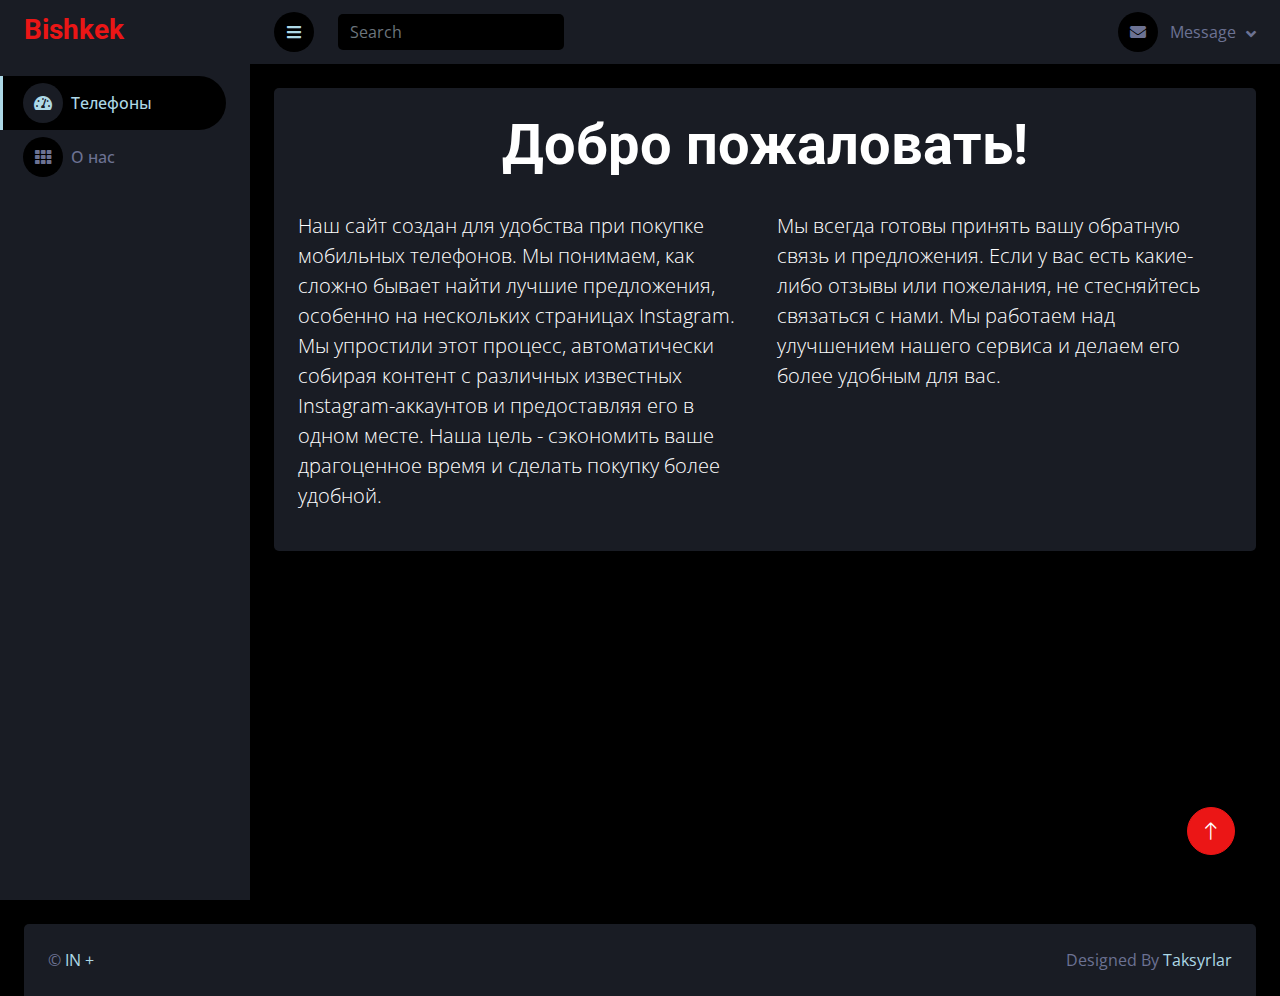
==== ui/widget.html @ 5516877f "update ui" ====
<!DOCTYPE html>
<html lang="en">

<head>
    <meta charset="utf-8">
    <title>Бишкек</title>
    <meta content="width=device-width, initial-scale=1.0" name="viewport">
    <meta content="" name="keywords">
    <meta content="" name="description">

    <!-- Favicon -->
    <link href="img/favicon.ico" rel="icon">

    <!-- Google Web Fonts -->
    <link rel="preconnect" href="https://fonts.googleapis.com">
    <link rel="preconnect" href="https://fonts.gstatic.com" crossorigin>
    <link href="https://fonts.googleapis.com/css2?family=Open+Sans:wght@400;600&family=Roboto:wght@500;700&display=swap" rel="stylesheet"> 
    
    <!-- Icon Font Stylesheet -->
    <link href="https://cdnjs.cloudflare.com/ajax/libs/font-awesome/5.10.0/css/all.min.css" rel="stylesheet">
    <link href="https://cdn.jsdelivr.net/npm/bootstrap-icons@1.4.1/font/bootstrap-icons.css" rel="stylesheet">

    <!-- Libraries Stylesheet -->
    <link href="lib/owlcarousel/assets/owl.carousel.min.css" rel="stylesheet">
    <link href="lib/tempusdominus/css/tempusdominus-bootstrap-4.min.css" rel="stylesheet" />

    <!-- Customized Bootstrap Stylesheet -->
    <link href="css/bootstrap.min.css" rel="stylesheet">

    <!-- Template Stylesheet -->
    <link href="css/style.css" rel="stylesheet">
</head>

<body>
    <div class="container-fluid position-relative d-flex p-0">
       


        <!-- Sidebar Start -->
        <div class="sidebar pe-4 pb-3">
            <nav class="navbar bg-secondary navbar-dark">
                <a href="index.html" class="navbar-brand mx-4 mb-3">
                    <h3 class="text-primary"><i ></i>Bishkek</h3>
                </a>
                
                <div class="navbar-nav w-100">
                    <a href="index.html" class="nav-item nav-link active"><i class="fa fa-tachometer-alt me-2"></i>Телефоны</a>
                    <a href="widget.html" class="nav-item nav-link"><i class="fa fa-th me-2"></i>О нас</a>
            
            
            
                </div>
            </nav>
        </div>


        
        <div class="content">
            <!-- Navbar Start -->
            <nav class="navbar navbar-expand bg-secondary navbar-dark sticky-top px-4 py-0">
                <a href="index.html" class="navbar-brand d-flex d-lg-none me-4">
                    <h2 class="text-primary mb-0"><i class="fa fa-user-edit"></i></h2>
                </a>
                <a href="#" class="sidebar-toggler flex-shrink-0">
                    <i class="fa fa-bars"></i>
                </a>
                <form class="d-none d-md-flex ms-4">
                    <input class="form-control bg-dark border-0" type="search" placeholder="Search">
                </form>
                <div class="navbar-nav align-items-center ms-auto">
                    <div class="nav-item dropdown">
                        <a href="#" class="nav-link dropdown-toggle" data-bs-toggle="dropdown">
                            <i class="fa fa-envelope me-lg-2"></i>
                            <span class="d-none d-lg-inline-flex">Message</span>
                        </a>
                       
                    
                  
                </div>
            </nav>
            
            <div class="container-fluid pt-4 px-4">
    <div class="bg-secondary text-white rounded p-4">
        <div class="row">
            <div class="col-12 text-center">
                <h1 class="display-4 fw-bold">Добро пожаловать!</h1>
            </div>
        </div>
        <div class="row mt-4">
            <div class="col-md-6">
                <p class="lead fs-5">Наш сайт создан для удобства при покупке мобильных телефонов. Мы понимаем, как сложно бывает найти лучшие предложения, особенно на нескольких страницах Instagram. Мы упростили этот процесс, автоматически собирая контент с различных известных Instagram-аккаунтов и предоставляя его в одном месте. Наша цель - сэкономить ваше драгоценное время и сделать покупку более удобной.</p>
            </div>
            <div class="col-md-6">
                <p class="lead fs-5">Мы всегда готовы принять вашу обратную связь и предложения. Если у вас есть какие-либо отзывы или пожелания, не стесняйтесь связаться с нами. Мы работаем над улучшением нашего сервиса и делаем его более удобным для вас. </p>
               

            </div>
        </div>
    </div>
</div>




    </div>
</div>


        
    </div>
</div>


            <div class="container-fluid pt-4 px-4">
                <div class="bg-secondary rounded-top p-4">
                    <div class="row">
                        <div class="col-12 col-sm-6 text-center text-sm-start">
                            &copy; <a href="#">IN +</a>
                        </div>
                        <div class="col-12 col-sm-6 text-center text-sm-end">
                            Designed By <a href="">Taksyrlar</a>
                            
                        </div>
                    </div>
                </div>
            </div>
        
        </div>
        

        <a href="#" class="btn btn-lg btn-primary btn-lg-square back-to-top"><i class="bi bi-arrow-up"></i></a>
    </div>

    <!-- JavaScript Libraries -->
    <script src="https://code.jquery.com/jquery-3.4.1.min.js"></script>
    <script src="https://cdn.jsdelivr.net/npm/bootstrap@5.0.0/dist/js/bootstrap.bundle.min.js"></script>
    <script src="lib/chart/chart.min.js"></script>
    <script src="lib/easing/easing.min.js"></script>
    <script src="lib/waypoints/waypoints.min.js"></script>
    <script src="lib/owlcarousel/owl.carousel.min.js"></script>
    <script src="lib/tempusdominus/js/moment.min.js"></script>
    <script src="lib/tempusdominus/js/moment-timezone.min.js"></script>
    <script src="lib/tempusdominus/js/tempusdominus-bootstrap-4.min.js"></script>

    <!-- Template Javascript -->
    <script src="js/main.js"></script>
</body>

</html>
---- ui/css/style.css ----
/********** Template CSS **********/
:root {
    --primary: #ADD8E6; /* This is the light blue color */
    --secondary: #191C24;
    --light: #6C7293;
    --dark: #000000;
}



.back-to-top {
    position: fixed;
    display: none;
    right: 45px;
    bottom: 45px;
    z-index: 99;
}


/*** Spinner ***/
#spinner {
    opacity: 0;
    visibility: hidden;
    transition: opacity .5s ease-out, visibility 0s linear .5s;
    z-index: 99999;
}

#spinner.show {
    transition: opacity .5s ease-out, visibility 0s linear 0s;
    visibility: visible;
    opacity: 1;
}


/*** Button ***/
.btn {
    transition: .5s;
}

.btn-square {
    width: 38px;
    height: 38px;
}

.btn-sm-square {
    width: 32px;
    height: 32px;
}

.btn-lg-square {
    width: 48px;
    height: 48px;
}

.btn-square,
.btn-sm-square,
.btn-lg-square {
    padding: 0;
    display: inline-flex;
    align-items: center;
    justify-content: center;
    font-weight: normal;
    border-radius: 50px;
}


/*** Layout ***/
.sidebar {
    position: fixed;
    top: 0;
    left: 0;
    bottom: 0;
    width: 250px;
    height: 100vh;
    overflow-y: auto;
    background: var(--secondary);
    transition: 0.5s;
    z-index: 999;
}

.content {
    margin-left: 250px;
    min-height: 100vh;
    background: var(--dark);
    transition: 0.5s;
}

@media (min-width: 992px) {
    .sidebar {
        margin-left: 0;
    }

    .sidebar.open {
        margin-left: -250px;
    }

    .content {
        width: calc(100% - 250px);
    }

    .content.open {
        width: 100%;
        margin-left: 0;
    }
}

@media (max-width: 991.98px) {
    .sidebar {
        margin-left: -250px;
    }

    .sidebar.open {
        margin-left: 0;
    }

    .content {
        width: 100%;
        margin-left: 0;
    }
}


/*** Navbar ***/
.sidebar .navbar .navbar-nav .nav-link {
    padding: 7px 20px;
    color: var(--light);
    font-weight: 500;
    border-left: 3px solid var(--secondary);
    border-radius: 0 30px 30px 0;
    outline: none;
}

.sidebar .navbar .navbar-nav .nav-link:hover,
.sidebar .navbar .navbar-nav .nav-link.active {
    color: var(--primary);
    background: var(--dark);
    border-color: var(--primary);
}

.sidebar .navbar .navbar-nav .nav-link i {
    width: 40px;
    height: 40px;
    display: inline-flex;
    align-items: center;
    justify-content: center;
    background: var(--dark);
    border-radius: 40px;
}

.sidebar .navbar .navbar-nav .nav-link:hover i,
.sidebar .navbar .navbar-nav .nav-link.active i {
    background: var(--secondary);
}

.sidebar .navbar .dropdown-toggle::after {
    position: absolute;
    top: 15px;
    right: 15px;
    border: none;
    content: "\f107";
    font-family: "Font Awesome 5 Free";
    font-weight: 900;
    transition: .5s;
}

.sidebar .navbar .dropdown-toggle[aria-expanded=true]::after {
    transform: rotate(-180deg);
}

.sidebar .navbar .dropdown-item {
    padding-left: 25px;
    border-radius: 0 30px 30px 0;
    color: var(--light);
}

.sidebar .navbar .dropdown-item:hover,
.sidebar .navbar .dropdown-item.active {
    background: var(--dark);
}

.content .navbar .navbar-nav .nav-link {
    margin-left: 25px;
    padding: 12px 0;
    color: var(--light);
    outline: none;
}

.content .navbar .navbar-nav .nav-link:hover,
.content .navbar .navbar-nav .nav-link.active {
    color: var(--primary);
}

.content .navbar .sidebar-toggler,
.content .navbar .navbar-nav .nav-link i {
    width: 40px;
    height: 40px;
    display: inline-flex;
    align-items: center;
    justify-content: center;
    background: var(--dark);
    border-radius: 40px;
}

.content .navbar .dropdown-item {
    color: var(--light);
}

.content .navbar .dropdown-item:hover,
.content .navbar .dropdown-item.active {
    background: var(--dark);
}

.content .navbar .dropdown-toggle::after {
    margin-left: 6px;
    vertical-align: middle;
    border: none;
    content: "\f107";
    font-family: "Font Awesome 5 Free";
    font-weight: 900;
    transition: .5s;
}

.content .navbar .dropdown-toggle[aria-expanded=true]::after {
    transform: rotate(-180deg);
}

@media (max-width: 575.98px) {
    .content .navbar .navbar-nav .nav-link {
        margin-left: 15px;
    }
}


/*** Date Picker ***/
.bootstrap-datetimepicker-widget.bottom {
    top: auto !important;
}

.bootstrap-datetimepicker-widget .table * {
    border-bottom-width: 0px;
}

.bootstrap-datetimepicker-widget .table th {
    font-weight: 500;
}

.bootstrap-datetimepicker-widget.dropdown-menu {
    padding: 10px;
    border-radius: 2px;
}

.bootstrap-datetimepicker-widget table td.active,
.bootstrap-datetimepicker-widget table td.active:hover {
    background: var(--primary);
}

.bootstrap-datetimepicker-widget table td.today::before {
    border-bottom-color: var(--primary);
}


/*** Testimonial ***/
.progress .progress-bar {
    width: 0px;
    transition: 2s;
}


/*** Testimonial ***/
.testimonial-carousel .owl-dots {
    margin-top: 24px;
    display: flex;
    align-items: flex-end;
    justify-content: center;
}

.testimonial-carousel .owl-dot {
    position: relative;
    display: inline-block;
    margin: 0 5px;
    width: 15px;
    height: 15px;
    border: 5px solid var(--primary);
    border-radius: 15px;
    transition: .5s;
}

.testimonial-carousel .owl-dot.active {
    background: var(--dark);
    border-color: var(--primary);
}
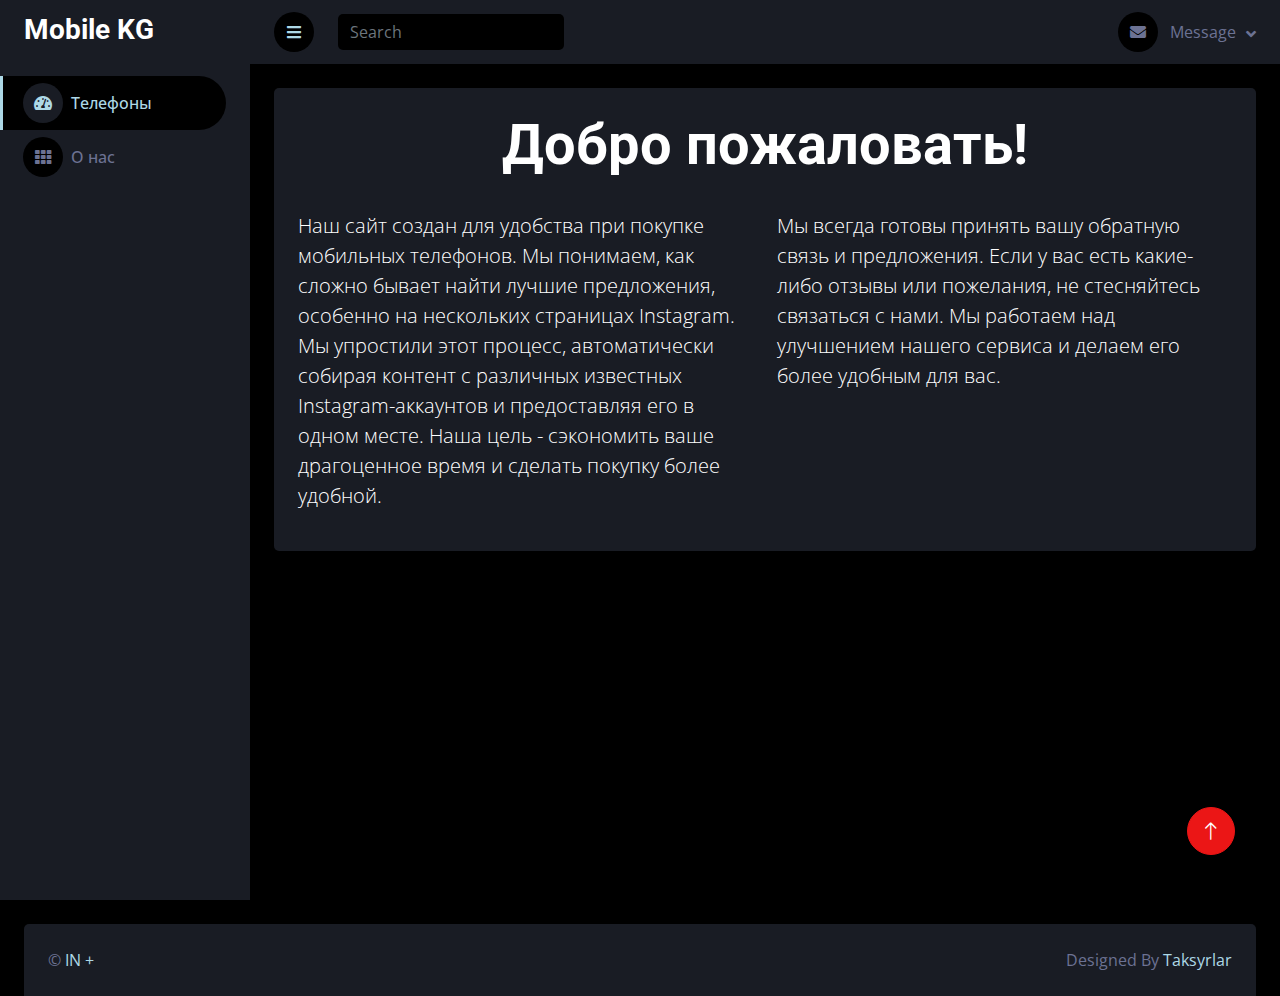
==== commit 80f4cb0f: "update ui" ====
--- a/ui/widget.html
+++ b/ui/widget.html
@@ -40,7 +40,7 @@
         <div class="sidebar pe-4 pb-3">
             <nav class="navbar bg-secondary navbar-dark">
                 <a href="index.html" class="navbar-brand mx-4 mb-3">
-                    <h3 class="text-primary"><i ></i>Bishkek</h3>
+                    <h3 class="text-primary" style="color: white !important;"><i ></i>Mobile KG</h3>
                 </a>
                 
                 <div class="navbar-nav w-100">
@@ -141,7 +141,7 @@
     <script src="lib/tempusdominus/js/moment.min.js"></script>
     <script src="lib/tempusdominus/js/moment-timezone.min.js"></script>
     <script src="lib/tempusdominus/js/tempusdominus-bootstrap-4.min.js"></script>
-
+    <script src="//code.tidio.co/1iluumbso25gt8nttqebvgljzimr6eqv.js" async></script>
     <!-- Template Javascript -->
     <script src="js/main.js"></script>
 </body>
